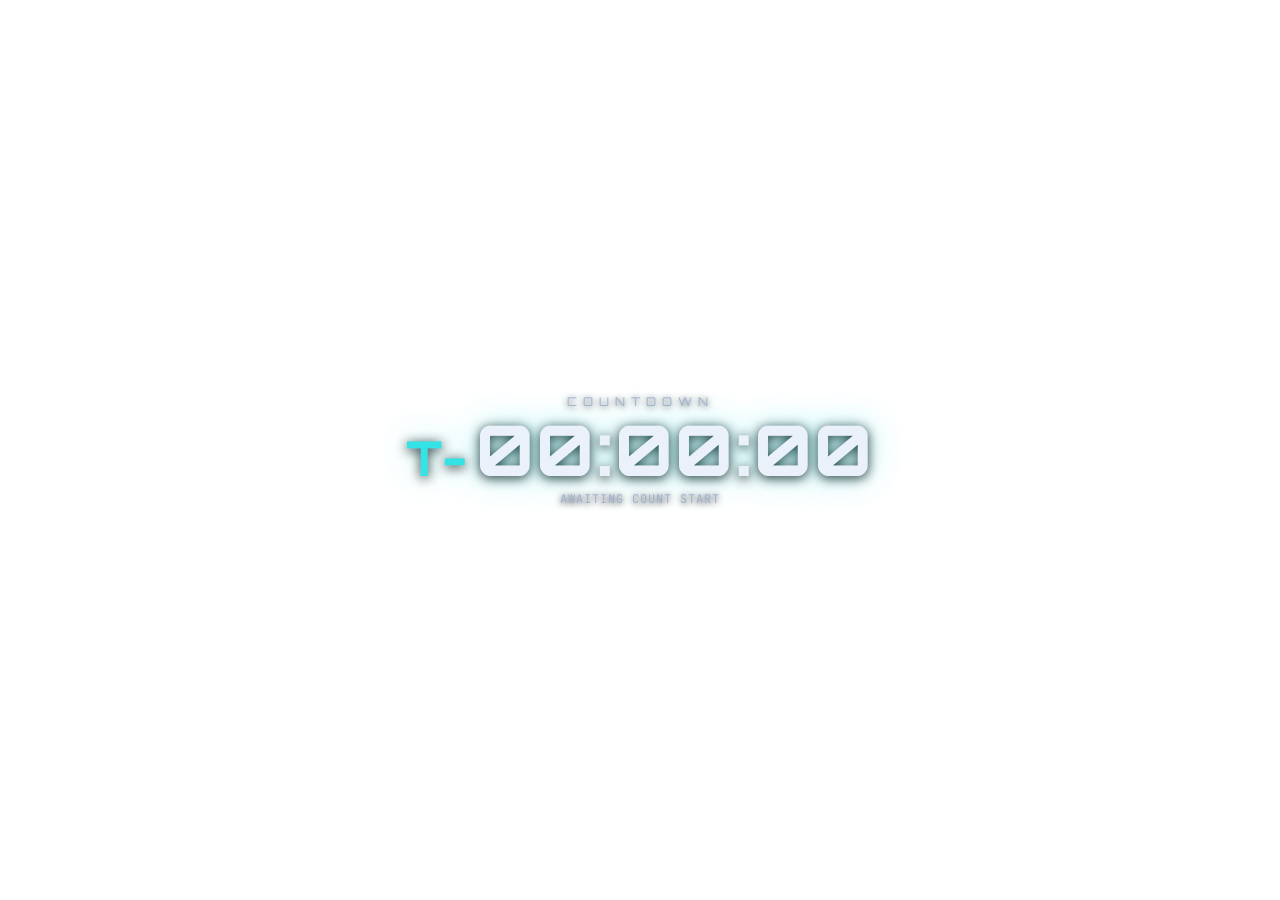
==== countdown.html @ 77a50cb9 "init" ====
<!DOCTYPE html>
<html lang="en">
<head>
<meta charset="UTF-8" />
<title>ORBITAL · Countdown</title>
<link rel="preconnect" href="https://fonts.googleapis.com" />
<link rel="preconnect" href="https://fonts.gstatic.com" crossorigin />
<link href="https://fonts.googleapis.com/css2?family=Orbitron:wght@500;600;700;800;900&family=Rajdhani:wght@500;600;700&family=JetBrains+Mono:wght@400;500;700&display=swap" rel="stylesheet" />
<link rel="stylesheet" href="styles.css" />
</head>
<body>
<div class="countdown">
  <div class="cd-label" data-i18n="countdown">COUNTDOWN</div>
  <div class="cd-clock" id="cd-clock">
    <span class="cd-sign" id="cd-sign">T-</span>
    <span class="cd-digits" id="cd-digits">00:00:00</span>
  </div>
  <div class="cd-sub" id="cd-sub" data-i18n="sub_await">AWAITING COUNT START</div>
  <div class="hold-banner" data-i18n="count_held">⚠ COUNT HELD ⚠</div>
</div>
<script src="common.js"></script>
<script>
let state=readState();
function frame(){
  const lang=state.lang, t=currentT(state.clock), cl=$('cd-clock');
  cl.classList.remove('flight','hold');
  if(state.clock.mode==='hold') cl.classList.add('hold');
  else if(t!=null && t>=0) cl.classList.add('flight');
  if(t==null){ $('cd-sign').textContent='T-'; $('cd-digits').textContent='00:00:00'; }
  else{ $('cd-sign').textContent='T'+(t<=0?'−':'+'); $('cd-digits').textContent=fmt(t).str; }
  const sub=$('cd-sub');
  if(state.clock.mode==='hold') sub.textContent=tr('sub_hold',lang);
  else if(t==null) sub.textContent=tr('sub_await',lang);
  else if(t<0) sub.textContent=tr('sub_go',lang);
  else sub.textContent=tr('sub_flight',lang);
  requestAnimationFrame(frame);
}
subscribe(s=>{ state=s; applyI18n(document, state.lang); });
frame();
</script>
</body>
</html>
---- styles.css ----
/* ============================================================
   ORBITAL — shared overlay styles
   Every overlay page has a TRANSPARENT background so it can be
   layered over your captured video feed in OBS.
   ============================================================ */
:root{
  --panel:rgba(10,15,27,.78);
  --panel-solid:#0b1020;
  --line:rgba(120,160,220,.18);
  --line-strong:rgba(120,170,230,.36);
  --txt:#eaf1fb;
  --txt-dim:#9fb2d0;
  --txt-faint:#6a7c99;
  --cyan:#34e3e6;
  --cyan-deep:#0fb6c4;
  --blue:#4a8cff;
  --go:#37f5a0;
  --hold:#ffc24d;
  --nogo:#ff556e;
  --orange:#ff8a3d;
  --glow:0 0 24px rgba(52,227,230,.25);
  --mono:'JetBrains Mono',ui-monospace,Menlo,monospace;
  --display:'Orbitron',system-ui,sans-serif;
  --sans:'Rajdhani',system-ui,sans-serif;
}
*{box-sizing:border-box;margin:0;padding:0}
html,body{width:100%;height:100%}
body{font-family:var(--sans);color:var(--txt);background:transparent;-webkit-font-smoothing:antialiased;letter-spacing:.3px;overflow:hidden}
.txt-shadow{text-shadow:0 2px 10px rgba(0,0,0,.85)}

/* shared status colors */
.c-go{color:var(--go)} .c-hold{color:var(--hold)} .c-flight{color:#9cc0ff} .c-nogo{color:var(--nogo)}

/* ==================== TITLE BAR ==================== */
.titlebar{display:flex;align-items:center;gap:16px;padding:12px 18px;width:100%}
.patch{width:44px;height:44px;flex:none;filter:drop-shadow(0 0 10px rgba(52,227,230,.4))}
.tb-titles{min-width:0}
.tb-mission{font-family:var(--display);font-weight:800;font-size:18px;letter-spacing:2px;white-space:nowrap;text-shadow:0 2px 8px rgba(0,0,0,.8)}
.tb-mission b{color:var(--cyan)}
.tb-vehicle{font-size:12px;color:var(--txt-dim);letter-spacing:2.5px;text-transform:uppercase;font-weight:600;text-shadow:0 1px 6px rgba(0,0,0,.8)}
.live-pill{display:flex;align-items:center;gap:7px;padding:6px 12px;border-radius:30px;background:rgba(255,85,110,.16);border:1px solid rgba(255,85,110,.5);font-family:var(--display);font-weight:700;font-size:11px;letter-spacing:2px;color:#ff9aa8;backdrop-filter:blur(6px)}
.live-dot{width:8px;height:8px;border-radius:50%;background:var(--nogo);box-shadow:0 0 10px var(--nogo);animation:blink 1.4s infinite}
@keyframes blink{0%,55%{opacity:1}70%,100%{opacity:.25}}
.tb-spacer{flex:1}
.status-pill{display:flex;align-items:center;gap:9px;padding:8px 16px;border-radius:10px;border:1px solid var(--line-strong);background:rgba(8,12,22,.62);backdrop-filter:blur(8px);font-family:var(--display);font-weight:700;font-size:13px;letter-spacing:2px;transition:.3s}
.status-pill .sdot{width:9px;height:9px;border-radius:50%;background:var(--hold);box-shadow:0 0 12px currentColor}
.status-pill.go{border-color:rgba(55,245,160,.5);color:var(--go)}
.status-pill.count{border-color:var(--line-strong);color:var(--cyan)}
.status-pill.flight{border-color:rgba(74,140,255,.5);color:#9cc0ff}
.status-pill.hold{border-color:rgba(255,194,77,.6);color:var(--hold)}
.status-pill.standby{color:var(--txt-dim)}

/* ==================== COUNTDOWN ==================== */
.countdown{display:flex;flex-direction:column;align-items:center;justify-content:center;height:100%;width:100%;text-align:center;padding:8px}
.cd-label{font-family:var(--display);font-size:12px;letter-spacing:6px;color:var(--txt-dim);margin-bottom:5px;text-transform:uppercase;text-shadow:0 1px 6px rgba(0,0,0,.85)}
.cd-clock{display:flex;align-items:baseline;gap:8px;justify-content:center;font-family:var(--display);font-weight:800;line-height:1;text-shadow:0 0 34px rgba(52,227,230,.45),0 2px 12px rgba(0,0,0,.9)}
.cd-sign{font-size:48px;color:var(--cyan)}
.cd-digits{font-size:70px;letter-spacing:2px;font-variant-numeric:tabular-nums}
.cd-clock.flight .cd-sign,.cd-clock.flight .cd-digits{color:#bcd6ff;text-shadow:0 0 34px rgba(74,140,255,.5),0 2px 12px rgba(0,0,0,.9)}
.cd-clock.hold .cd-sign,.cd-clock.hold .cd-digits{color:var(--hold);text-shadow:0 0 34px rgba(255,194,77,.5),0 2px 12px rgba(0,0,0,.9)}
.cd-sub{margin-top:7px;font-family:var(--mono);font-size:12px;color:var(--txt-dim);letter-spacing:1px;text-shadow:0 1px 6px rgba(0,0,0,.9)}
.hold-banner{display:none;margin:11px auto 0;width:max-content;padding:5px 20px;border-radius:6px;background:rgba(255,194,77,.18);border:1px solid var(--hold);color:var(--hold);font-family:var(--display);font-weight:800;letter-spacing:5px;font-size:13px;animation:pulse 1.3s infinite}
.cd-clock.hold ~ .hold-banner{display:block}
@keyframes pulse{50%{opacity:.45}}

/* ==================== WEATHER ==================== */
.weather{width:100%;background:var(--panel);border:1px solid var(--line);border-radius:14px;backdrop-filter:blur(16px);box-shadow:0 16px 50px rgba(0,0,0,.55);overflow:hidden}
.wx-head{display:flex;align-items:center;justify-content:space-between;padding:11px 14px;border-bottom:1px solid var(--line);background:rgba(255,255,255,.03)}
.wx-title{font-family:var(--display);font-size:11px;letter-spacing:2.5px;color:var(--txt-dim)}
.wx-site{font-size:11px;color:var(--cyan);font-weight:700;letter-spacing:.5px;max-width:150px;text-align:right;white-space:nowrap;overflow:hidden;text-overflow:ellipsis}
.wx-main{display:flex;align-items:center;gap:14px;padding:14px}
.wx-ico{width:46px;height:46px;flex:none}
.wx-temp{font-family:var(--display);font-weight:800;font-size:34px;line-height:1}
.wx-temp span{font-size:16px;color:var(--txt-dim)}
.wx-cond{font-size:12.5px;color:var(--txt-dim);font-weight:600;margin-top:2px}
.wx-grid{display:grid;grid-template-columns:1fr 1fr;gap:1px;background:var(--line);border-top:1px solid var(--line)}
.wx-cell{background:rgba(8,12,22,.7);padding:8px 12px}
.wx-cell .k{font-size:9.5px;letter-spacing:1.5px;color:var(--txt-faint);text-transform:uppercase}
.wx-cell .v{font-family:var(--mono);font-size:13px;color:var(--txt);margin-top:2px;font-weight:500}
.wx-verdict{display:flex;align-items:center;justify-content:space-between;padding:9px 14px;border-top:1px solid var(--line)}
.wx-verdict .lab{font-size:10px;letter-spacing:2px;color:var(--txt-faint);text-transform:uppercase}
.wx-badge{font-family:var(--display);font-weight:800;font-size:13px;letter-spacing:2px;padding:3px 12px;border-radius:6px}
.wx-badge.go{color:var(--go);background:rgba(55,245,160,.12);border:1px solid rgba(55,245,160,.4)}
.wx-badge.nogo{color:var(--nogo);background:rgba(255,85,110,.12);border:1px solid rgba(255,85,110,.4)}
.wx-src{font-size:9px;color:var(--txt-faint);letter-spacing:1px;padding:0 14px 9px;font-family:var(--mono)}

/* ==================== ROCKET INFO ==================== */
.rocket-info{width:100%;background:var(--panel);border:1px solid var(--line);border-radius:14px;backdrop-filter:blur(16px);box-shadow:0 16px 50px rgba(0,0,0,.55);overflow:hidden;display:flex;flex-direction:column}
.ri-head{display:flex;align-items:center;gap:10px;padding:12px 14px;border-bottom:1px solid var(--line);background:rgba(255,255,255,.03)}
.ri-ico{width:18px;height:18px;color:var(--cyan)}
.ri-name{font-family:var(--display);font-weight:700;font-size:13px;letter-spacing:1px}
.ri-op{font-size:10px;color:var(--txt-faint);letter-spacing:1.5px;text-transform:uppercase}
.ri-body{overflow-y:auto;padding:4px 0}
.ri-section{padding:8px 14px 4px}
.ri-sh{font-family:var(--display);font-size:10px;letter-spacing:2.5px;color:var(--cyan-deep);text-transform:uppercase;display:flex;align-items:center;gap:8px;margin-bottom:6px}
.ri-sh::after{content:'';flex:1;height:1px;background:var(--line)}
.ri-row{display:flex;justify-content:space-between;align-items:baseline;gap:10px;padding:3.5px 0}
.ri-row .k{font-size:12px;color:var(--txt-dim)}
.ri-row .v{font-family:var(--mono);font-size:12px;color:var(--txt);text-align:right;font-weight:500}
.ri-row .v.hl{color:var(--cyan)}

/* ==================== TIMELINE (slim ≤100px · two-lane) ==================== */
.timeline{position:absolute;inset:0;background:linear-gradient(0deg,rgba(6,10,20,.82),rgba(6,10,20,.42));border-top:1px solid var(--line);backdrop-filter:blur(4px)}
.timeline.clear,.ticker.clear{background:transparent;backdrop-filter:none;border-top-color:rgba(120,160,220,.14)}
.tl-viewport{position:absolute;inset:0;overflow:hidden}
.tl-track{position:absolute;top:0;height:100%;left:0;will-change:transform}
.tl-axis{position:absolute;left:0;right:0;top:44px;height:2px;background:linear-gradient(90deg,transparent,var(--line-strong),transparent);z-index:1}
.tl-tick{position:absolute;top:40px;width:1px;height:9px;background:var(--line)}
.tl-ev{position:absolute;top:0;height:100%;transform:translateX(-50%);text-align:center;width:96px}
.tl-ev .dot{position:absolute;top:39px;left:50%;transform:translateX(-50%);width:11px;height:11px;border-radius:50%;background:var(--panel-solid);border:2px solid var(--txt-faint);transition:.3s;z-index:2}
.tl-ev .lbl{position:absolute;left:0;right:0;font-family:var(--display);font-size:9.5px;font-weight:700;letter-spacing:.3px;color:var(--txt-dim);line-height:1.1;transition:color .3s,opacity .25s;text-shadow:0 1px 4px rgba(0,0,0,.95)}
.tl-ev .tm{position:absolute;left:0;right:0;font-family:var(--mono);font-size:8.5px;color:var(--txt-faint);transition:opacity .25s;text-shadow:0 1px 4px rgba(0,0,0,.95)}
.tl-ev.up .lbl{top:5px}.tl-ev.up .tm{top:18px}
.tl-ev.down .lbl{top:52px}.tl-ev.down .tm{top:65px}
.tl-ev .dot::after{content:'';position:absolute;left:50%;transform:translateX(-50%);width:1px;height:7px;background:var(--line-strong)}
.tl-ev.up .dot::after{bottom:11px}
.tl-ev.down .dot::after{top:11px}
.tl-ev.major .dot{border-color:var(--cyan);width:13px;height:13px;top:38px}
.tl-ev.major .lbl{color:var(--cyan)}
.tl-ev.passed .dot{background:var(--go);border-color:var(--go);box-shadow:0 0 10px rgba(55,245,160,.6)}
.tl-ev.passed .lbl{color:var(--txt)}
.tl-ev.next .dot{border-color:var(--hold);box-shadow:0 0 12px rgba(255,194,77,.7);animation:pulse 1.2s infinite}
.tl-ev.next .lbl{color:var(--hold)}
.tl-playhead{position:absolute;top:5px;bottom:5px;width:2px;left:50%;background:linear-gradient(180deg,transparent,var(--cyan) 18%,var(--cyan) 82%,transparent);z-index:5;box-shadow:0 0 12px var(--cyan)}
.tl-now{position:absolute;top:3px;left:10px;z-index:6;font-family:var(--mono);font-size:9px;color:var(--cyan);letter-spacing:1px;background:rgba(4,7,14,.72);padding:1px 7px;border-radius:5px;border:1px solid var(--line)}

/* ==================== TICKER ==================== */
.ticker{position:absolute;inset:0;display:flex;align-items:center;overflow:hidden;background:linear-gradient(0deg,rgba(6,10,20,.82),rgba(6,10,20,.5));border-top:1px solid var(--line);backdrop-filter:blur(4px)}
.ticker-label{position:absolute;left:0;top:0;bottom:0;z-index:3;display:flex;align-items:center;padding:0 20px;background:linear-gradient(90deg,rgba(6,10,20,1) 72%,transparent);font-family:var(--display);font-weight:800;letter-spacing:2px;color:var(--cyan);font-size:14px;gap:9px}
.ticker-track{display:flex;white-space:nowrap;animation:scroll 50s linear infinite;will-change:transform}
.ticker:hover .ticker-track{animation-play-state:paused}
@keyframes scroll{from{transform:translateX(0)}to{transform:translateX(-50%)}}
.tk-item{display:inline-flex;align-items:center;gap:10px;padding:0 26px;font-size:15px;color:var(--txt);font-weight:600}
.tk-item .tk-k{color:var(--txt-faint);font-size:10px;letter-spacing:2px;text-transform:uppercase}
.tk-item .tk-v{font-family:var(--mono);color:var(--cyan)}
.tk-item::after{content:'◆';color:var(--line-strong);margin-left:26px;font-size:9px}
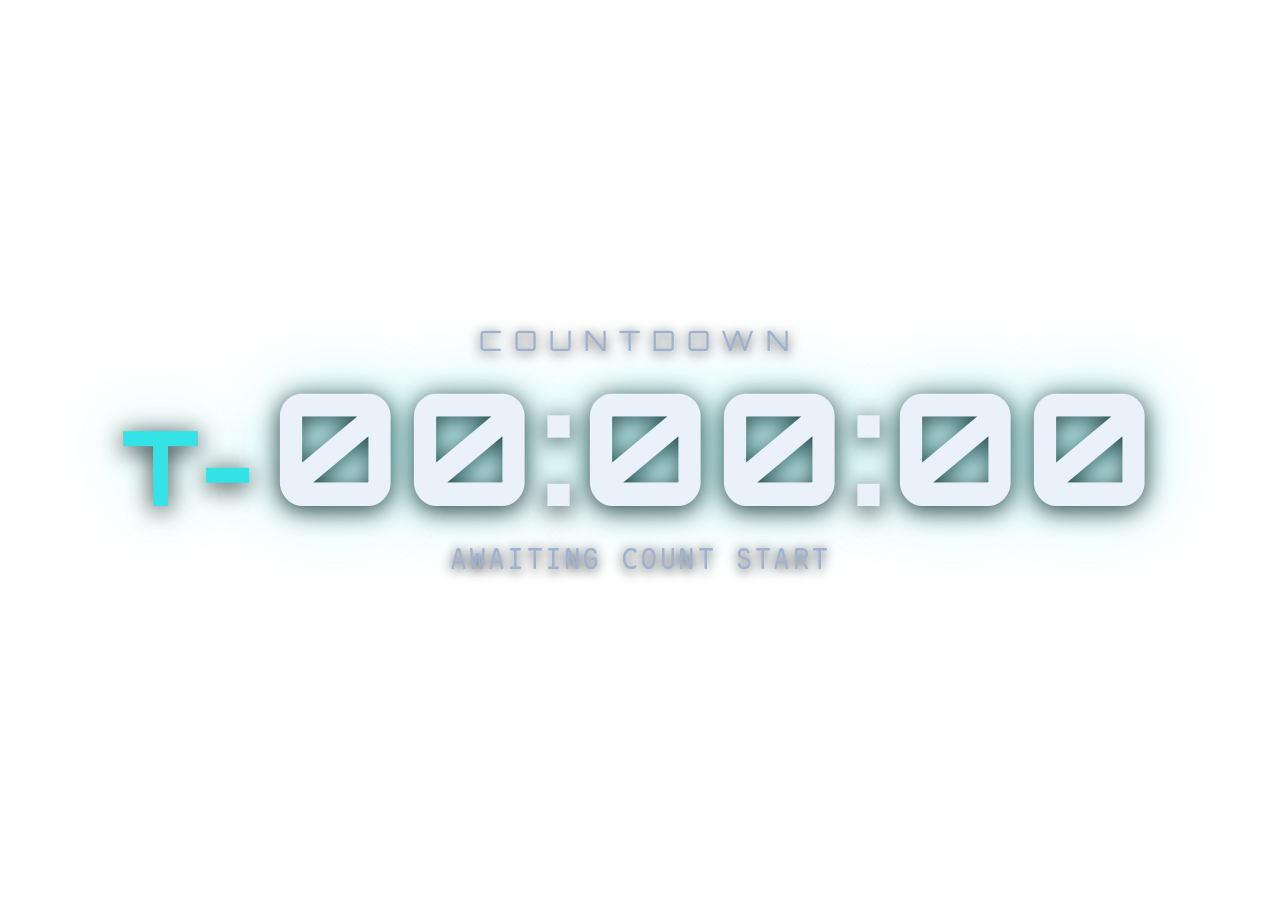
==== commit 7baa27e3: "new features" ====
--- a/countdown.html
+++ b/countdown.html
@@ -17,6 +17,8 @@
   </div>
   <div class="cd-sub" id="cd-sub" data-i18n="sub_await">AWAITING COUNT START</div>
   <div class="hold-banner" data-i18n="count_held">⚠ COUNT HELD ⚠</div>
+  <div class="cd-holdreason" id="cd-holdreason"></div>
+  <div class="cd-window" id="cd-window"></div>
 </div>
 <script src="common.js"></script>
 <script>
@@ -33,6 +35,16 @@
   else if(t==null) sub.textContent=tr('sub_await',lang);
   else if(t<0) sub.textContent=tr('sub_go',lang);
   else sub.textContent=tr('sub_flight',lang);
+  // hold / abort reason — shown while holding or when the mission status is a hold/scrub/abort
+  const hr=$('cd-holdreason'), reason=(state.holdReason||'').trim();
+  const showReason = reason && (state.clock.mode==='hold' || ['hold','scrub','destroyed'].includes(state.status));
+  hr.textContent = showReason ? reason : ''; hr.style.display = showReason ? '' : 'none';
+  // launch window (UTC)
+  const wEl=$('cd-window'), hm=ms=>new Date(ms).toISOString().slice(11,16);
+  if(state.winOpen||state.winClose){ wEl.style.display='';
+    wEl.innerHTML=`<span class="wl">${tr('cd_window',lang)}</span> ${state.winOpen?hm(state.winOpen):'—'}–${state.winClose?hm(state.winClose):'—'} UTC`;
+    wEl.classList.toggle('closing', !!state.winClose && Date.now()>state.winClose-60000);
+  } else { wEl.style.display='none'; }
   requestAnimationFrame(frame);
 }
 subscribe(s=>{ state=s; applyI18n(document, state.lang); });
--- a/styles.css
+++ b/styles.css
@@ -3,6 +3,13 @@
    Every overlay page has a TRANSPARENT background so it can be
    layered over your captured video feed in OBS.
    ============================================================ */
+
+/* Maple Mono — bundled locally (fonts/) so it works offline / in OBS with no CDN.
+   Source: github.com/subframe7536/maple-font (via @fontsource/maple-mono). */
+@font-face{font-family:'Maple Mono';font-style:normal;font-weight:400;font-display:swap;src:url('fonts/MapleMono-400.woff2') format('woff2')}
+@font-face{font-family:'Maple Mono';font-style:normal;font-weight:500;font-display:swap;src:url('fonts/MapleMono-500.woff2') format('woff2')}
+@font-face{font-family:'Maple Mono';font-style:normal;font-weight:700;font-display:swap;src:url('fonts/MapleMono-700.woff2') format('woff2')}
+
 :root{
   --panel:rgba(10,15,27,.78);
   --panel-solid:#0b1020;
@@ -19,7 +26,7 @@
   --nogo:#ff556e;
   --orange:#ff8a3d;
   --glow:0 0 24px rgba(52,227,230,.25);
-  --mono:'JetBrains Mono',ui-monospace,Menlo,monospace;
+  --mono:'Maple Mono','JetBrains Mono',ui-monospace,Menlo,monospace;
   --display:'Orbitron',system-ui,sans-serif;
   --sans:'Rajdhani',system-ui,sans-serif;
 }
@@ -34,103 +41,129 @@
 /* ==================== TITLE BAR ==================== */
 .titlebar{display:flex;align-items:center;gap:16px;padding:12px 18px;width:100%}
 .patch{width:44px;height:44px;flex:none;filter:drop-shadow(0 0 10px rgba(52,227,230,.4))}
+.patch-img{border-radius:50%;object-fit:cover;border:2px solid var(--cyan);background:#060912}
+/* launch window + hold/abort reason (countdown.html) */
+.cd-window{margin-top:10px;font-family:var(--mono);font-size:13px;letter-spacing:1px;color:var(--txt-dim);text-shadow:0 1px 6px rgba(0,0,0,.9)}
+.cd-window .wl{font-family:var(--display);font-weight:700;letter-spacing:2px;color:var(--cyan);margin-right:6px}
+.cd-window.closing{color:var(--nogo)}.cd-window.closing .wl{color:var(--nogo)}
+.cd-holdreason{display:none;margin:8px auto 0;max-width:92%;font-family:var(--display);font-weight:700;font-size:14px;letter-spacing:1px;color:var(--hold);text-shadow:0 1px 6px rgba(0,0,0,.9)}
+/* launch commit criteria (weather.html) */
+.wx-crit-head{margin-top:14px;font-family:var(--display);font-size:12px;letter-spacing:2.5px;color:var(--txt-faint);text-transform:uppercase}
+.wx-criteria{margin-top:8px;display:flex;flex-direction:column;gap:6px}
+.wxc-row{display:flex;align-items:center;gap:8px}
+.wxc-k{font-family:var(--display);font-size:14px;font-weight:600;color:var(--txt);flex:1}
+.wxc-d{font-family:var(--mono);font-size:12px;color:var(--txt-faint)}
+.wxc-s{font-family:var(--display);font-weight:800;font-size:11px;letter-spacing:1.5px;padding:3px 9px;border-radius:6px}
+.wxc-s.go{color:var(--go);background:rgba(55,245,160,.12);border:1px solid rgba(55,245,160,.4)}
+.wxc-s.nogo{color:var(--nogo);background:rgba(255,85,110,.12);border:1px solid rgba(255,85,110,.4)}
 .tb-titles{min-width:0}
-.tb-mission{font-family:var(--display);font-weight:800;font-size:18px;letter-spacing:2px;white-space:nowrap;text-shadow:0 2px 8px rgba(0,0,0,.8)}
+.tb-mission{font-family:var(--display);font-weight:800;font-size:22px;letter-spacing:2px;white-space:nowrap;text-shadow:0 2px 8px rgba(0,0,0,.8)}
 .tb-mission b{color:var(--cyan)}
-.tb-vehicle{font-size:12px;color:var(--txt-dim);letter-spacing:2.5px;text-transform:uppercase;font-weight:600;text-shadow:0 1px 6px rgba(0,0,0,.8)}
-.live-pill{display:flex;align-items:center;gap:7px;padding:6px 12px;border-radius:30px;background:rgba(255,85,110,.16);border:1px solid rgba(255,85,110,.5);font-family:var(--display);font-weight:700;font-size:11px;letter-spacing:2px;color:#ff9aa8;backdrop-filter:blur(6px)}
+.tb-vehicle{font-size:14px;color:var(--txt-dim);letter-spacing:2.5px;text-transform:uppercase;font-weight:600;text-shadow:0 1px 6px rgba(0,0,0,.8)}
+.live-pill{display:flex;align-items:center;gap:7px;padding:7px 13px;border-radius:30px;background:rgba(255,85,110,.16);border:1px solid rgba(255,85,110,.5);font-family:var(--display);font-weight:700;font-size:13px;letter-spacing:2px;color:#ff9aa8;backdrop-filter:blur(6px)}
 .live-dot{width:8px;height:8px;border-radius:50%;background:var(--nogo);box-shadow:0 0 10px var(--nogo);animation:blink 1.4s infinite}
 @keyframes blink{0%,55%{opacity:1}70%,100%{opacity:.25}}
 .tb-spacer{flex:1}
-.status-pill{display:flex;align-items:center;gap:9px;padding:8px 16px;border-radius:10px;border:1px solid var(--line-strong);background:rgba(8,12,22,.62);backdrop-filter:blur(8px);font-family:var(--display);font-weight:700;font-size:13px;letter-spacing:2px;transition:.3s}
-.status-pill .sdot{width:9px;height:9px;border-radius:50%;background:var(--hold);box-shadow:0 0 12px currentColor}
+.status-pill{display:flex;align-items:center;gap:9px;padding:9px 17px;border-radius:10px;border:1px solid var(--line-strong);background:rgba(8,12,22,.62);backdrop-filter:blur(8px);font-family:var(--display);font-weight:700;font-size:15px;letter-spacing:2px;transition:.3s}
+.status-pill .sdot{width:9px;height:9px;border-radius:50%;background:currentColor;box-shadow:0 0 12px currentColor}
 .status-pill.go{border-color:rgba(55,245,160,.5);color:var(--go)}
 .status-pill.count{border-color:var(--line-strong);color:var(--cyan)}
 .status-pill.flight{border-color:rgba(74,140,255,.5);color:#9cc0ff}
 .status-pill.hold{border-color:rgba(255,194,77,.6);color:var(--hold)}
 .status-pill.standby{color:var(--txt-dim)}
+.status-pill.scrub{border-color:rgba(255,138,61,.55);color:var(--orange)}
+.status-pill.success{border-color:rgba(55,245,160,.55);color:var(--go)}
+.status-pill.destroyed{border-color:rgba(255,85,110,.6);color:var(--nogo)}
+.status-pill.destroyed .sdot{animation:blink 1.1s infinite}
 
 /* ==================== COUNTDOWN ==================== */
 .countdown{display:flex;flex-direction:column;align-items:center;justify-content:center;height:100%;width:100%;text-align:center;padding:8px}
-.cd-label{font-family:var(--display);font-size:12px;letter-spacing:6px;color:var(--txt-dim);margin-bottom:5px;text-transform:uppercase;text-shadow:0 1px 6px rgba(0,0,0,.85)}
+.cd-label{font-family:var(--display);font-size:14px;letter-spacing:6px;color:var(--txt-dim);margin-bottom:5px;text-transform:uppercase;text-shadow:0 1px 6px rgba(0,0,0,.85)}
 .cd-clock{display:flex;align-items:baseline;gap:8px;justify-content:center;font-family:var(--display);font-weight:800;line-height:1;text-shadow:0 0 34px rgba(52,227,230,.45),0 2px 12px rgba(0,0,0,.9)}
-.cd-sign{font-size:48px;color:var(--cyan)}
-.cd-digits{font-size:70px;letter-spacing:2px;font-variant-numeric:tabular-nums}
+.cd-sign{font-size:52px;color:var(--cyan)}
+.cd-digits{font-size:78px;letter-spacing:2px;font-variant-numeric:tabular-nums}
 .cd-clock.flight .cd-sign,.cd-clock.flight .cd-digits{color:#bcd6ff;text-shadow:0 0 34px rgba(74,140,255,.5),0 2px 12px rgba(0,0,0,.9)}
 .cd-clock.hold .cd-sign,.cd-clock.hold .cd-digits{color:var(--hold);text-shadow:0 0 34px rgba(255,194,77,.5),0 2px 12px rgba(0,0,0,.9)}
-.cd-sub{margin-top:7px;font-family:var(--mono);font-size:12px;color:var(--txt-dim);letter-spacing:1px;text-shadow:0 1px 6px rgba(0,0,0,.9)}
-.hold-banner{display:none;margin:11px auto 0;width:max-content;padding:5px 20px;border-radius:6px;background:rgba(255,194,77,.18);border:1px solid var(--hold);color:var(--hold);font-family:var(--display);font-weight:800;letter-spacing:5px;font-size:13px;animation:pulse 1.3s infinite}
+.cd-sub{margin-top:8px;font-family:var(--mono);font-size:14px;color:var(--txt-dim);letter-spacing:1px;text-shadow:0 1px 6px rgba(0,0,0,.9)}
+.hold-banner{display:none;margin:12px auto 0;width:max-content;padding:6px 22px;border-radius:6px;background:rgba(255,194,77,.18);border:1px solid var(--hold);color:var(--hold);font-family:var(--display);font-weight:800;letter-spacing:5px;font-size:15px;animation:pulse 1.3s infinite}
 .cd-clock.hold ~ .hold-banner{display:block}
 @keyframes pulse{50%{opacity:.45}}
 
 /* ==================== WEATHER ==================== */
 .weather{width:100%;background:var(--panel);border:1px solid var(--line);border-radius:14px;backdrop-filter:blur(16px);box-shadow:0 16px 50px rgba(0,0,0,.55);overflow:hidden}
 .wx-head{display:flex;align-items:center;justify-content:space-between;padding:11px 14px;border-bottom:1px solid var(--line);background:rgba(255,255,255,.03)}
-.wx-title{font-family:var(--display);font-size:11px;letter-spacing:2.5px;color:var(--txt-dim)}
-.wx-site{font-size:11px;color:var(--cyan);font-weight:700;letter-spacing:.5px;max-width:150px;text-align:right;white-space:nowrap;overflow:hidden;text-overflow:ellipsis}
+.wx-title{font-family:var(--display);font-size:13px;letter-spacing:2.5px;color:var(--txt-dim)}
+.wx-site{font-size:13px;color:var(--cyan);font-weight:700;letter-spacing:.5px;max-width:175px;text-align:right;white-space:nowrap;overflow:hidden;text-overflow:ellipsis}
 .wx-main{display:flex;align-items:center;gap:14px;padding:14px}
-.wx-ico{width:46px;height:46px;flex:none}
-.wx-temp{font-family:var(--display);font-weight:800;font-size:34px;line-height:1}
-.wx-temp span{font-size:16px;color:var(--txt-dim)}
-.wx-cond{font-size:12.5px;color:var(--txt-dim);font-weight:600;margin-top:2px}
+.wx-ico{width:52px;height:52px;flex:none}
+.wx-temp{font-family:var(--display);font-weight:800;font-size:40px;line-height:1}
+.wx-temp span{font-size:19px;color:var(--txt-dim)}
+.wx-cond{font-size:14.5px;color:var(--txt-dim);font-weight:600;margin-top:3px}
 .wx-grid{display:grid;grid-template-columns:1fr 1fr;gap:1px;background:var(--line);border-top:1px solid var(--line)}
-.wx-cell{background:rgba(8,12,22,.7);padding:8px 12px}
-.wx-cell .k{font-size:9.5px;letter-spacing:1.5px;color:var(--txt-faint);text-transform:uppercase}
-.wx-cell .v{font-family:var(--mono);font-size:13px;color:var(--txt);margin-top:2px;font-weight:500}
-.wx-verdict{display:flex;align-items:center;justify-content:space-between;padding:9px 14px;border-top:1px solid var(--line)}
-.wx-verdict .lab{font-size:10px;letter-spacing:2px;color:var(--txt-faint);text-transform:uppercase}
-.wx-badge{font-family:var(--display);font-weight:800;font-size:13px;letter-spacing:2px;padding:3px 12px;border-radius:6px}
+.wx-cell{background:rgba(8,12,22,.7);padding:9px 13px}
+.wx-cell .k{font-size:11.5px;letter-spacing:1.5px;color:var(--txt-faint);text-transform:uppercase}
+.wx-cell .v{font-family:var(--mono);font-size:15.5px;color:var(--txt);margin-top:2px;font-weight:500}
+.wx-verdict{display:flex;align-items:center;justify-content:space-between;padding:10px 14px;border-top:1px solid var(--line)}
+.wx-verdict .lab{font-size:12px;letter-spacing:2px;color:var(--txt-faint);text-transform:uppercase}
+.wx-badge{font-family:var(--display);font-weight:800;font-size:15px;letter-spacing:2px;padding:4px 13px;border-radius:6px}
 .wx-badge.go{color:var(--go);background:rgba(55,245,160,.12);border:1px solid rgba(55,245,160,.4)}
 .wx-badge.nogo{color:var(--nogo);background:rgba(255,85,110,.12);border:1px solid rgba(255,85,110,.4)}
-.wx-src{font-size:9px;color:var(--txt-faint);letter-spacing:1px;padding:0 14px 9px;font-family:var(--mono)}
+.wx-src{font-size:10.5px;color:var(--txt-faint);letter-spacing:1px;padding:0 14px 10px;font-family:var(--mono)}
 
 /* ==================== ROCKET INFO ==================== */
 .rocket-info{width:100%;background:var(--panel);border:1px solid var(--line);border-radius:14px;backdrop-filter:blur(16px);box-shadow:0 16px 50px rgba(0,0,0,.55);overflow:hidden;display:flex;flex-direction:column}
 .ri-head{display:flex;align-items:center;gap:10px;padding:12px 14px;border-bottom:1px solid var(--line);background:rgba(255,255,255,.03)}
 .ri-ico{width:18px;height:18px;color:var(--cyan)}
-.ri-name{font-family:var(--display);font-weight:700;font-size:13px;letter-spacing:1px}
-.ri-op{font-size:10px;color:var(--txt-faint);letter-spacing:1.5px;text-transform:uppercase}
+.ri-name{font-family:var(--display);font-weight:700;font-size:15px;letter-spacing:1px}
+.ri-op{font-size:11.5px;color:var(--txt-faint);letter-spacing:1.5px;text-transform:uppercase}
 .ri-body{overflow-y:auto;padding:4px 0}
-.ri-section{padding:8px 14px 4px}
-.ri-sh{font-family:var(--display);font-size:10px;letter-spacing:2.5px;color:var(--cyan-deep);text-transform:uppercase;display:flex;align-items:center;gap:8px;margin-bottom:6px}
+.ri-section{padding:9px 15px 5px}
+.ri-sh{font-family:var(--display);font-size:12px;letter-spacing:2.5px;color:var(--cyan-deep);text-transform:uppercase;display:flex;align-items:center;gap:8px;margin-bottom:7px}
 .ri-sh::after{content:'';flex:1;height:1px;background:var(--line)}
-.ri-row{display:flex;justify-content:space-between;align-items:baseline;gap:10px;padding:3.5px 0}
-.ri-row .k{font-size:12px;color:var(--txt-dim)}
-.ri-row .v{font-family:var(--mono);font-size:12px;color:var(--txt);text-align:right;font-weight:500}
+.ri-row{display:flex;justify-content:space-between;align-items:baseline;gap:10px;padding:4px 0}
+.ri-row .k{font-size:14px;color:var(--txt-dim)}
+.ri-row .v{font-family:var(--mono);font-size:14px;color:var(--txt);text-align:right;font-weight:500}
 .ri-row .v.hl{color:var(--cyan)}
 
-/* ==================== TIMELINE (slim ≤100px · two-lane) ==================== */
-.timeline{position:absolute;inset:0;background:linear-gradient(0deg,rgba(6,10,20,.82),rgba(6,10,20,.42));border-top:1px solid var(--line);backdrop-filter:blur(4px)}
-.timeline.clear,.ticker.clear{background:transparent;backdrop-filter:none;border-top-color:rgba(120,160,220,.14)}
+/* ==================== TIMELINE (line near top · all labels below · leader lines) ==================== */
+.timeline{position:absolute;inset:0}
 .tl-viewport{position:absolute;inset:0;overflow:hidden}
 .tl-track{position:absolute;top:0;height:100%;left:0;will-change:transform}
-.tl-axis{position:absolute;left:0;right:0;top:44px;height:2px;background:linear-gradient(90deg,transparent,var(--line-strong),transparent);z-index:1}
-.tl-tick{position:absolute;top:40px;width:1px;height:9px;background:var(--line)}
-.tl-ev{position:absolute;top:0;height:100%;transform:translateX(-50%);text-align:center;width:96px}
-.tl-ev .dot{position:absolute;top:39px;left:50%;transform:translateX(-50%);width:11px;height:11px;border-radius:50%;background:var(--panel-solid);border:2px solid var(--txt-faint);transition:.3s;z-index:2}
-.tl-ev .lbl{position:absolute;left:0;right:0;font-family:var(--display);font-size:9.5px;font-weight:700;letter-spacing:.3px;color:var(--txt-dim);line-height:1.1;transition:color .3s,opacity .25s;text-shadow:0 1px 4px rgba(0,0,0,.95)}
-.tl-ev .tm{position:absolute;left:0;right:0;font-family:var(--mono);font-size:8.5px;color:var(--txt-faint);transition:opacity .25s;text-shadow:0 1px 4px rgba(0,0,0,.95)}
-.tl-ev.up .lbl{top:5px}.tl-ev.up .tm{top:18px}
-.tl-ev.down .lbl{top:52px}.tl-ev.down .tm{top:65px}
-.tl-ev .dot::after{content:'';position:absolute;left:50%;transform:translateX(-50%);width:1px;height:7px;background:var(--line-strong)}
-.tl-ev.up .dot::after{bottom:11px}
-.tl-ev.down .dot::after{top:11px}
-.tl-ev.major .dot{border-color:var(--cyan);width:13px;height:13px;top:38px}
+.tl-axis{position:absolute;left:0;right:0;top:26px;height:2px;background:linear-gradient(90deg,transparent,var(--line-strong),transparent);z-index:1}
+.tl-tick{position:absolute;top:22px;width:1px;height:9px;background:var(--line)}
+.tl-ev{position:absolute;top:0;height:100%;width:0}
+.tl-ev .dot{position:absolute;top:20px;left:50%;transform:translateX(-50%);width:13px;height:13px;border-radius:50%;background:var(--panel-solid);border:2px solid var(--txt-faint);transition:.3s;z-index:3}
+/* leader line (rotated): connects the dot to its label, which the JS may shift left/right to avoid overlap */
+.tl-ev .leader{position:absolute;height:1.5px;background:var(--line-strong);transform-origin:0 0;z-index:0;transition:opacity .2s}
+/* labels are sized to their text (measured) so the JS can pack 2 lanes + horizontal shift without overlap */
+.tl-ev .lbl{position:absolute;left:50%;transform:translateX(-50%);white-space:nowrap;font-family:var(--display);font-size:14px;font-weight:800;letter-spacing:.3px;color:var(--txt-dim);line-height:1.1;transition:color .3s,opacity .2s;text-shadow:0 1px 6px rgba(0,0,0,1)}
+.tl-ev .tm{position:absolute;left:50%;transform:translateX(-50%);white-space:nowrap;font-family:var(--mono);font-size:11px;font-weight:700;color:var(--txt-dim);transition:opacity .2s;text-shadow:0 1px 6px rgba(0,0,0,1)}
+.tl-ev.la .lbl{top:37px}.tl-ev.la .tm{top:53px}
+.tl-ev.lb .lbl{top:68px}.tl-ev.lb .tm{top:84px}
+.tl-ev.major .dot{border-color:var(--cyan);width:15px;height:15px;top:19px}
 .tl-ev.major .lbl{color:var(--cyan)}
+.tl-ev.major .leader{background:rgba(52,227,230,.5)}
 .tl-ev.passed .dot{background:var(--go);border-color:var(--go);box-shadow:0 0 10px rgba(55,245,160,.6)}
 .tl-ev.passed .lbl{color:var(--txt)}
+.tl-ev.passed .leader{background:rgba(55,245,160,.5)}
 .tl-ev.next .dot{border-color:var(--hold);box-shadow:0 0 12px rgba(255,194,77,.7);animation:pulse 1.2s infinite}
 .tl-ev.next .lbl{color:var(--hold)}
-.tl-playhead{position:absolute;top:5px;bottom:5px;width:2px;left:50%;background:linear-gradient(180deg,transparent,var(--cyan) 18%,var(--cyan) 82%,transparent);z-index:5;box-shadow:0 0 12px var(--cyan)}
-.tl-now{position:absolute;top:3px;left:10px;z-index:6;font-family:var(--mono);font-size:9px;color:var(--cyan);letter-spacing:1px;background:rgba(4,7,14,.72);padding:1px 7px;border-radius:5px;border:1px solid var(--line)}
+.tl-ev.next .leader{background:var(--hold)}
+.tl-playhead{position:absolute;top:6px;bottom:6px;width:2px;left:50%;background:linear-gradient(180deg,transparent,var(--cyan) 16%,var(--cyan) 84%,transparent);z-index:5;box-shadow:0 0 12px var(--cyan)}
+.tl-now{position:absolute;top:6px;left:10px;z-index:6;font-family:var(--mono);font-size:11px;font-weight:700;color:var(--cyan);letter-spacing:1px;background:rgba(4,7,14,.72);padding:2px 8px;border-radius:5px;border:1px solid var(--line)}
+
+/* bottom-band background levels (timeline + ticker) */
+.timeline.bg-solid,.ticker.bg-solid{background:linear-gradient(0deg,rgba(6,10,20,.97),rgba(6,10,20,.85));backdrop-filter:blur(6px);border-top:1px solid var(--line)}
+.timeline.bg-half,.ticker.bg-half{background:linear-gradient(0deg,rgba(6,10,20,.6),rgba(6,10,20,.28));backdrop-filter:blur(4px);border-top:1px solid var(--line)}
+.timeline.bg-clear,.ticker.bg-clear{background:transparent;backdrop-filter:none;border-top:1px solid rgba(120,160,220,.14)}
 
 /* ==================== TICKER ==================== */
-.ticker{position:absolute;inset:0;display:flex;align-items:center;overflow:hidden;background:linear-gradient(0deg,rgba(6,10,20,.82),rgba(6,10,20,.5));border-top:1px solid var(--line);backdrop-filter:blur(4px)}
-.ticker-label{position:absolute;left:0;top:0;bottom:0;z-index:3;display:flex;align-items:center;padding:0 20px;background:linear-gradient(90deg,rgba(6,10,20,1) 72%,transparent);font-family:var(--display);font-weight:800;letter-spacing:2px;color:var(--cyan);font-size:14px;gap:9px}
+.ticker{position:absolute;inset:0;display:flex;align-items:center;overflow:hidden}
+.ticker-label{position:absolute;left:0;top:0;bottom:0;z-index:3;display:flex;align-items:center;padding:0 22px;background:linear-gradient(90deg,rgba(6,10,20,1) 72%,transparent);font-family:var(--display);font-weight:800;letter-spacing:2px;color:var(--cyan);font-size:16px;gap:9px}
 .ticker-track{display:flex;white-space:nowrap;animation:scroll 50s linear infinite;will-change:transform}
 .ticker:hover .ticker-track{animation-play-state:paused}
 @keyframes scroll{from{transform:translateX(0)}to{transform:translateX(-50%)}}
-.tk-item{display:inline-flex;align-items:center;gap:10px;padding:0 26px;font-size:15px;color:var(--txt);font-weight:600}
-.tk-item .tk-k{color:var(--txt-faint);font-size:10px;letter-spacing:2px;text-transform:uppercase}
+.tk-item{display:inline-flex;align-items:center;gap:11px;padding:0 28px;font-size:18px;color:var(--txt);font-weight:600}
+.tk-item .tk-k{color:var(--txt-faint);font-size:12px;letter-spacing:2px;text-transform:uppercase}
 .tk-item .tk-v{font-family:var(--mono);color:var(--cyan)}
-.tk-item::after{content:'◆';color:var(--line-strong);margin-left:26px;font-size:9px}
+.tk-item::after{content:'◆';color:var(--line-strong);margin-left:28px;font-size:11px}
